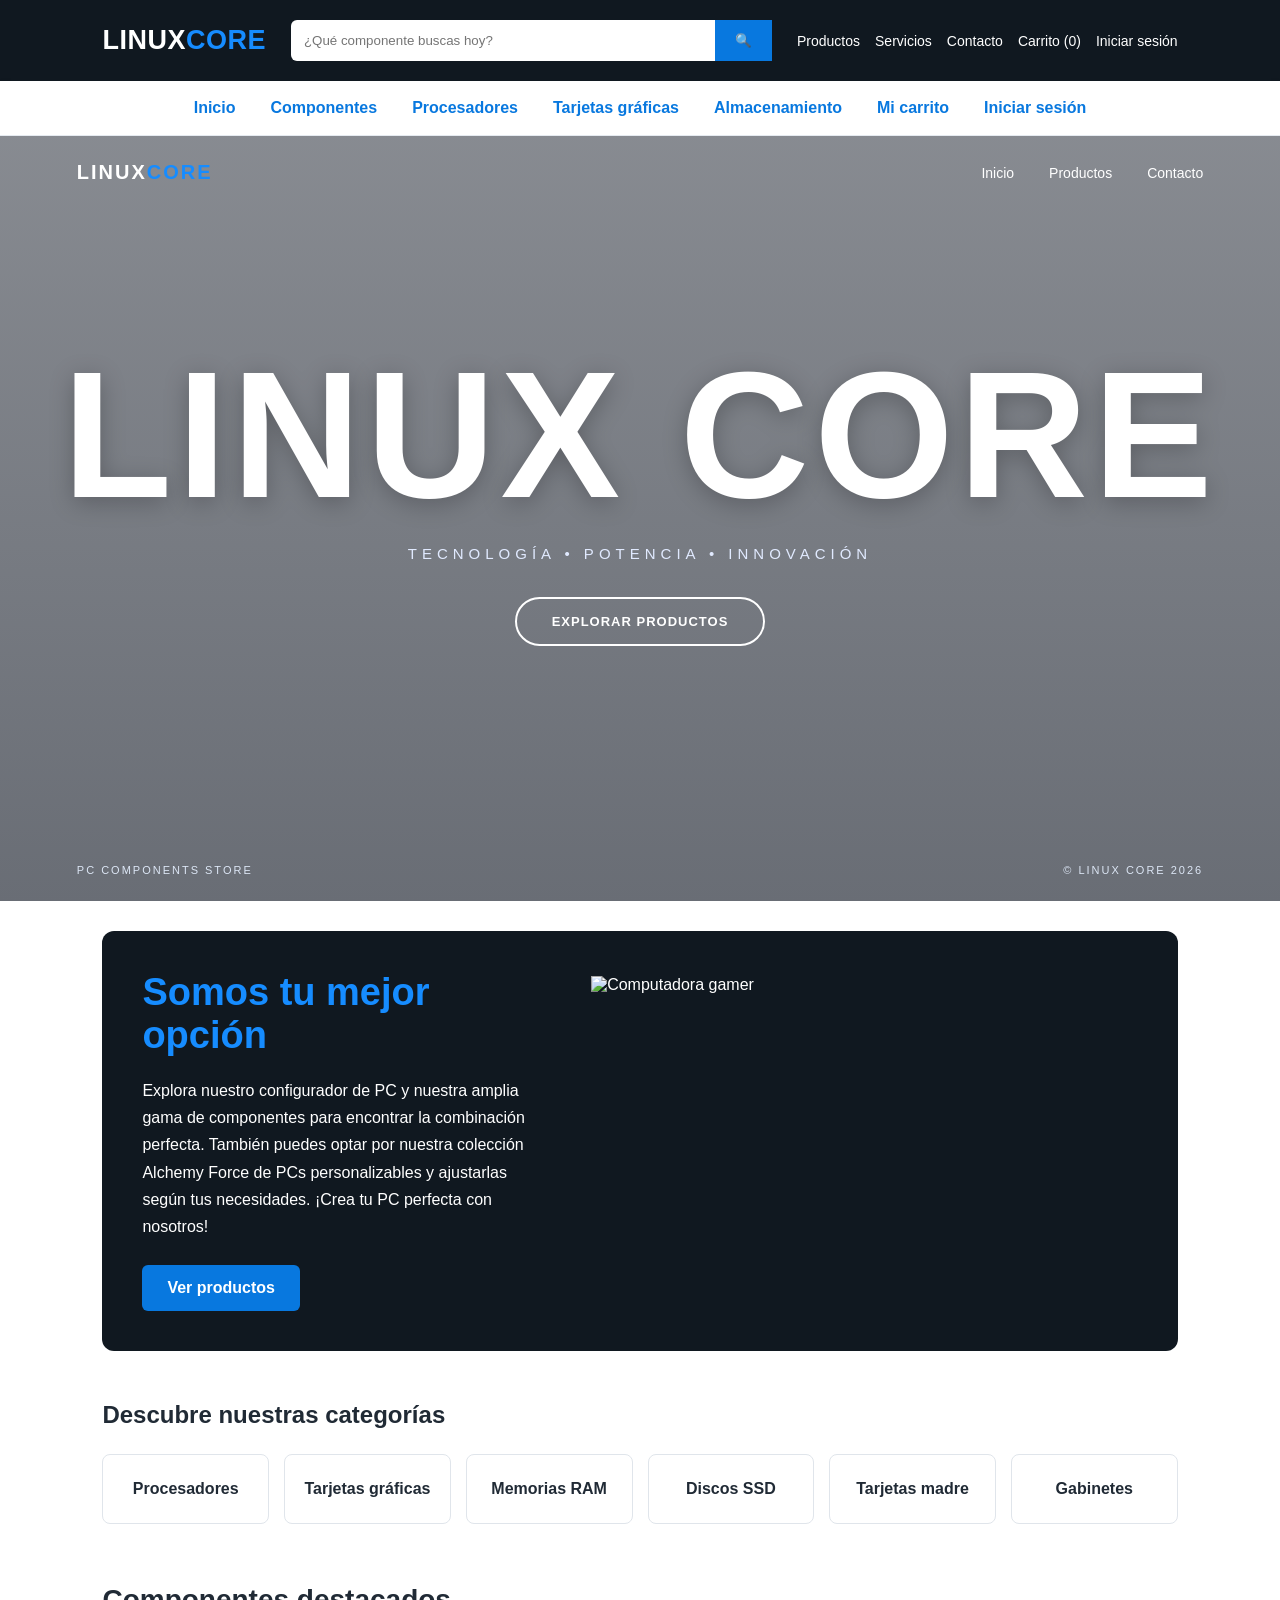
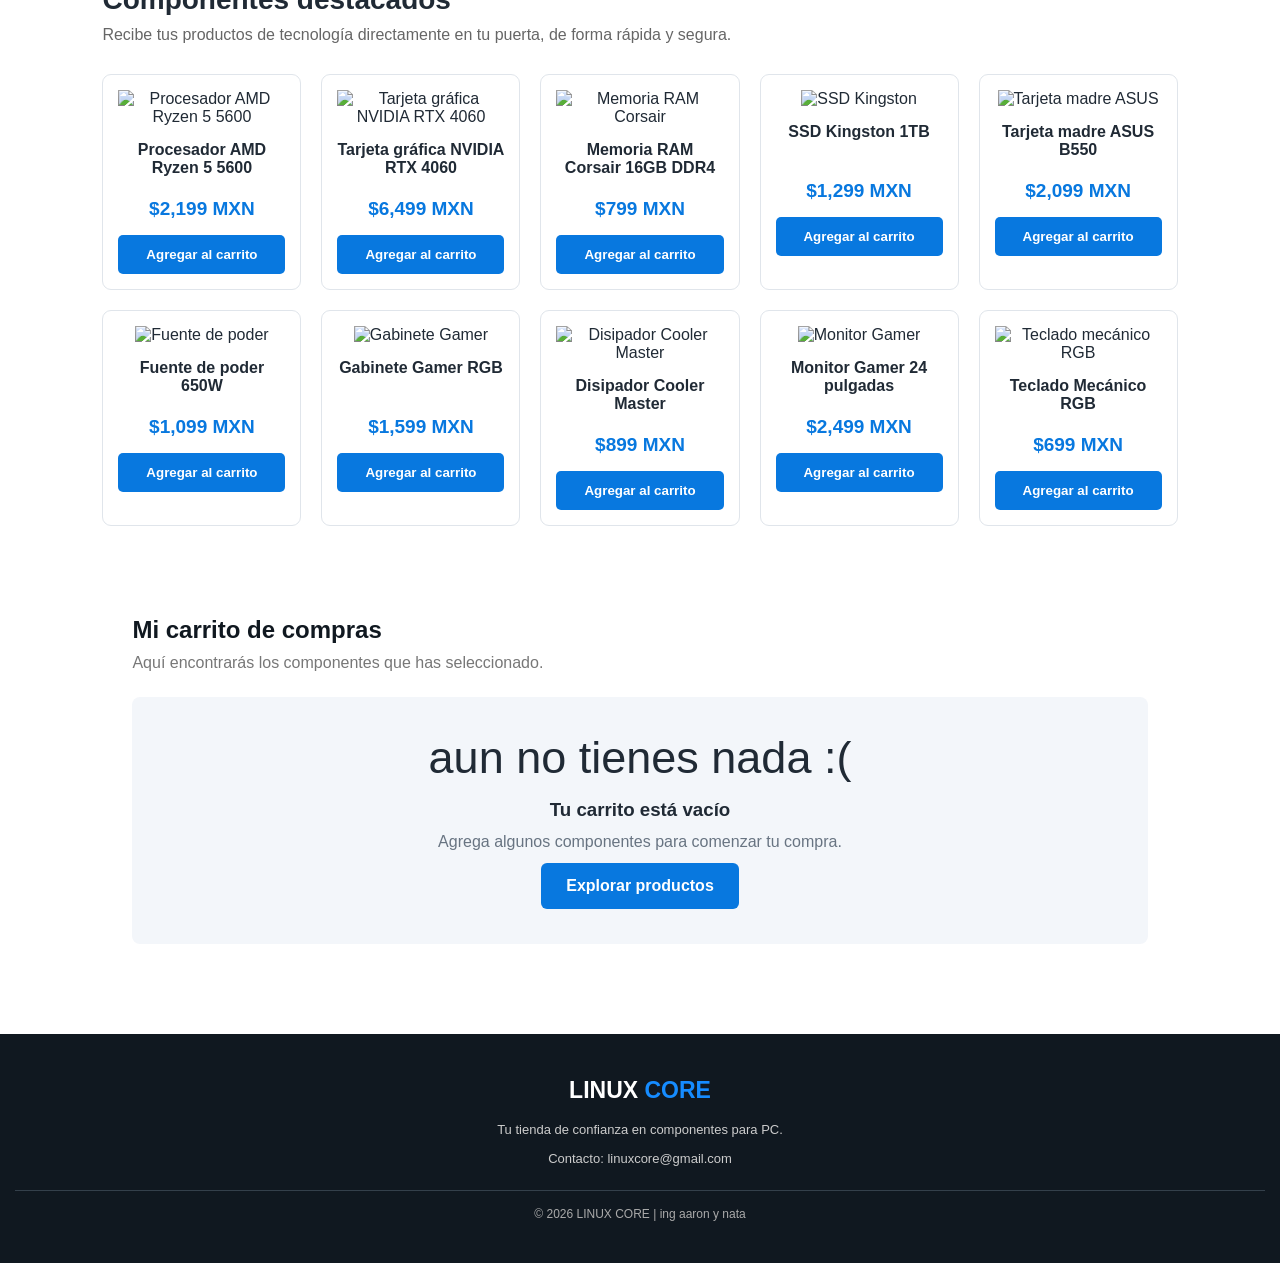
==== LINUX_CORE/index.html @ 0128769d "Primera subida LINUX_CORE" ====
<!DOCTYPE html>
<html lang="es">
<head>
    <meta charset="UTF-8">
    <meta name="viewport" content="width=device-width, initial-scale=1.0">
    <title>LINUX CORE | Tienda de Componentes PC</title>
    <link rel="stylesheet" href="styles.css">
</head>
<body>

    <!-- ENCABEZADO: marca, buscador y enlaces principales del sitio. -->
    <header class="encabezado">
        <a href="#" class="logo">LINUX<span>CORE</span></a>

        <button class="menu-hamburguesa" id="btnMenu" type="button"
                aria-label="Abrir menú de navegación" aria-expanded="false"
                aria-controls="menuNavegacion">
            <span></span><span></span><span></span>
        </button>

        <form class="buscador" id="searchForm">
            <input type="search" id="searchInput" placeholder="¿Qué componente buscas hoy?">
            <button type="submit" aria-label="Buscar">🔍</button>
        </form>

        <section class="acciones" id="menuNavegacion">
            <a href="productos.html">Productos</a>
            <a href="servicios.html">Servicios</a>
            <a href="contacto.html">Contacto</a>
            <a href="#carrito">Carrito (<span id="cartCount">0</span>)</a>
            <a href="login.html">Iniciar sesión</a>
        </section>
    </header>

    <!-- NAVEGACIÓN: enlaces a las secciones y páginas del catálogo. -->
    <nav class="menu">
        <a href="#">Inicio</a>
        <a href="productos.html">Componentes</a>
        <a href="productos.html">Procesadores</a>
        <a href="productos.html">Tarjetas gráficas</a>
        <a href="productos.html">Almacenamiento</a>
        <a href="#carrito">Mi carrito</a>
        <a href="login.html" class="menu-login">Iniciar sesión</a>
    </nav>

    <main>

        <!-- =================================
             NUEVA PORTADA PRINCIPAL
        ================================== -->

        <!-- LANDING PAGE / PORTADA: presentación principal y acceso al catálogo. -->
        <section class="portada-principal">

            <section class="portada-superior">
                <span class="portada-logo">
                    LINUX<span>CORE</span>
                </span>

                <nav class="portada-menu">
                    <a href="#">Inicio</a>
                    <a href="#productos">Productos</a>
                    <a href="#contacto">Contacto</a>
                </nav>
            </section>

            <section class="portada-contenido">
                <h1>LINUX CORE</h1>

                <p>TECNOLOGÍA • POTENCIA • INNOVACIÓN</p>

                <a href="#productos" class="portada-boton">
                    EXPLORAR PRODUCTOS
                </a>
            </section>

            <section class="portada-redes">
                <span>PC COMPONENTS STORE</span>
                <span>© LINUX CORE 2026</span>
            </section>

        </section>

        <!-- =================================
             BANNER ORIGINAL
        ================================== -->

        <!-- BANNER: combina texto promocional e imagen destacada. -->
        <section class="banner">
            <section class="banner-texto">
                <h1>Somos tu mejor opción</h1>

                <p>
                    Explora nuestro configurador de PC y nuestra amplia gama
                    de componentes para encontrar la combinación perfecta.
                    También puedes optar por nuestra colección Alchemy Force
                    de PCs personalizables y ajustarlas según tus necesidades.
                    ¡Crea tu PC perfecta con nosotros!
                </p>

                <a href="#productos" class="boton">Ver productos</a>
            </section>

            <section class="banner-imagen">
                <img src="https://images.unsplash.com/photo-1587202372775-e229f172b9d7?auto=format&fit=crop&w=1200&q=85"
                     alt="Computadora gamer">
            </section>
        </section>

        <!-- CATEGORÍAS -->

        <section class="categorias">
            <h2>Descubre nuestras categorías</h2>

            <section class="categorias-grid">
                <a href="#productos">Procesadores</a>
                <a href="#productos">Tarjetas gráficas</a>
                <a href="#productos">Memorias RAM</a>
                <a href="#productos">Discos SSD</a>
                <a href="#productos">Tarjetas madre</a>
                <a href="#productos">Gabinetes</a>
            </section>
        </section>

        <!-- PRODUCTOS -->

        <section class="productos" id="productos">

            <section class="titulo-productos">
                <h2>Componentes destacados</h2>

                <p>
                    Recibe tus productos de tecnología directamente
                    en tu puerta, de forma rápida y segura.
                </p>
            </section>

            <!-- CATÁLOGO: cada producto se agrupa en un article independiente. -->
            <section class="productos-grid">

                <article class="producto" data-id="0">
                    <img src="https://images.unsplash.com/photo-1555617981-dac3880eac6e?auto=format&fit=crop&w=500&q=80"
                         alt="Procesador AMD Ryzen 5 5600">
                    <h3>Procesador AMD Ryzen 5 5600</h3>
                    <p class="precio">$2,199 MXN</p>
                    <button class="comprar" type="button">Agregar al carrito</button>
                </article>

                <article class="producto" data-id="1">
                    <img src="https://images.unsplash.com/photo-1591488320449-011701bb6704?auto=format&fit=crop&w=500&q=80"
                         alt="Tarjeta gráfica NVIDIA RTX 4060">
                    <h3>Tarjeta gráfica NVIDIA RTX 4060</h3>
                    <p class="precio">$6,499 MXN</p>
                    <button class="comprar" type="button">Agregar al carrito</button>
                </article>

                <article class="producto" data-id="2">
                    <img src="https://images.unsplash.com/photo-1562976540-1502c2145186?auto=format&fit=crop&w=500&q=80"
                         alt="Memoria RAM Corsair">
                    <h3>Memoria RAM Corsair 16GB DDR4</h3>
                    <p class="precio">$799 MXN</p>
                    <button class="comprar" type="button">Agregar al carrito</button>
                </article>

                <article class="producto" data-id="3">
                    <img src="https://images.unsplash.com/photo-1597872200969-2b65d56bd16b?auto=format&fit=crop&w=500&q=80"
                         alt="SSD Kingston">
                    <h3>SSD Kingston 1TB</h3>
                    <p class="precio">$1,299 MXN</p>
                    <button class="comprar" type="button">Agregar al carrito</button>
                </article>

                <article class="producto" data-id="4">
                    <img src="https://images.unsplash.com/photo-1518770660439-4636190af475?auto=format&fit=crop&w=500&q=80"
                         alt="Tarjeta madre ASUS">
                    <h3>Tarjeta madre ASUS B550</h3>
                    <p class="precio">$2,099 MXN</p>
                    <button class="comprar" type="button">Agregar al carrito</button>
                </article>

                <article class="producto" data-id="5">
                    <img src="https://images.unsplash.com/photo-1587202372634-32705e3bf49c?auto=format&fit=crop&w=500&q=80"
                         alt="Fuente de poder">
                    <h3>Fuente de poder 650W</h3>
                    <p class="precio">$1,099 MXN</p>
                    <button class="comprar" type="button">Agregar al carrito</button>
                </article>

                <article class="producto" data-id="6">
                    <img src="https://images.unsplash.com/photo-1587202372616-b43abea06c2a?auto=format&fit=crop&w=500&q=80"
                         alt="Gabinete Gamer">
                    <h3>Gabinete Gamer RGB</h3>
                    <p class="precio">$1,599 MXN</p>
                    <button class="comprar" type="button">Agregar al carrito</button>
                </article>

                <article class="producto" data-id="7">
                    <img src="https://images.unsplash.com/photo-1587202372775-e229f172b9d7?auto=format&fit=crop&w=500&q=80"
                         alt="Disipador Cooler Master">
                    <h3>Disipador Cooler Master</h3>
                    <p class="precio">$899 MXN</p>
                    <button class="comprar" type="button">Agregar al carrito</button>
                </article>

                <article class="producto" data-id="8">
                    <img src="https://images.unsplash.com/photo-1527443224154-c4a3942d3acf?auto=format&fit=crop&w=500&q=80"
                         alt="Monitor Gamer">
                    <h3>Monitor Gamer 24 pulgadas</h3>
                    <p class="precio">$2,499 MXN</p>
                    <button class="comprar" type="button">Agregar al carrito</button>
                </article>

                <article class="producto" data-id="9">
                    <img src="https://images.unsplash.com/photo-1587829741301-dc798b83add3?auto=format&fit=crop&w=500&q=80"
                         alt="Teclado mecánico RGB">
                    <h3>Teclado Mecánico RGB</h3>
                    <p class="precio">$699 MXN</p>
                    <button class="comprar" type="button">Agregar al carrito</button>
                </article>

            </section>

            <p id="sinResultados" class="sin-resultados" hidden>
                No se encontraron productos.
            </p>

        </section>

        <!-- CARRITO -->

        <section class="carrito-seccion" id="carrito">

            <h2>Mi carrito de compras</h2>

            <p class="subtitulo-carrito">
                Aquí encontrarás los componentes que has seleccionado.
            </p>

            <section id="carritoVacio" class="carrito-vacio">

                <section class="icono-carrito">
                    aun no tienes nada :(
                </section>

                <h3>Tu carrito está vacío</h3>

                <p>Agrega algunos componentes para comenzar tu compra.</p>

                <a href="#productos" class="boton">Explorar productos</a>

            </section>

            <section id="carritoContenido" hidden>

                <section id="listaCarrito" class="lista-carrito"></section>

                <section class="total-carrito">

                    <section>
                        <p>Total de compra:</p>
                        <h3 id="totalPrecio">$0 MXN</h3>
                    </section>

                    <section class="botones-compra">

                        <button id="comprarCarrito"
                                class="comprar-carrito"
                                type="button">
                            COMPRAR
                        </button>

                        <button id="vaciarCarrito"
                                class="vaciar-btn"
                                type="button">
                            Vaciar carrito
                        </button>

                    </section>

                </section>

            </section>

        </section>

    </main>

    <!-- NOTIFICACIÓN -->

    <section id="notificacion"
         class="notificacion"
         role="status"
         aria-live="polite">
    </section>

    <!-- MODAL DE PRODUCTO -->

    <section id="modalProducto"
         class="modal-producto"
         role="dialog"
         aria-modal="true"
         aria-labelledby="modalNombre">

        <section class="modal-contenido">

            <button id="cerrarModal"
                    class="cerrar-modal"
                    type="button"
                    aria-label="Cerrar ventana">
                &times;
            </button>

            <img id="modalImagen" src="" alt="">

            <section class="modal-info">

                <h2 id="modalNombre"></h2>

                <p id="modalDescripcion"></p>

                <section class="especificaciones">

                    <h3>Características del producto</h3>

                    <ul id="modalCaracteristicas"></ul>

                </section>

                <h3 id="modalPrecio"></h3>

                <section class="botones-modal">

                    <button id="modalAgregar"
                            class="comprar"
                            type="button">
                        Agregar al carrito
                    </button>

                    <button id="modalComprar"
                            class="comprar-ahora"
                            type="button">
                        COMPRAR AHORA
                    </button>

                </section>

            </section>

        </section>

    </section>

    <!-- FOOTER -->

    <!-- PIE DE PÁGINA: información de la tienda y contacto. -->
    <footer id="contacto">

        <section class="footer-contenido">

            <h2>LINUX <span>CORE</span></h2>

            <p>Tu tienda de confianza en componentes para PC.</p>

            <p>Contacto: linuxcore@gmail.com</p>

        </section>

        <section class="footer-final">
            © 2026 LINUX CORE | ing aaron y nata
        </section>

    </footer>

    <script src="https://cdn.jsdelivr.net/npm/@supabase/supabase-js@2"></script>
    <script src="supabase.js"></script>
    <script src="main.js"></script>

</body>
</html>
---- LINUX_CORE/styles.css ----
/* ==================================
   LINUX CORE - ESTILOS CENTRALES
   Variables de diseño y estilos compartidos
================================== */
/* VARIABLES CSS: colores y medidas reutilizables para mantener consistencia visual. */
:root {
    --color-principal: #101820;
    --color-acento: #168cff;
    --color-acento-oscuro: #0878df;
    --color-fondo: #f5f6f8;
    --color-texto: #222222;
    --color-blanco: #ffffff;
    --espaciado-base: 16px;
    --radio-base: 8px;
    --sombra-suave: 0 2px 6px #00000015;
}



html {
    scroll-behavior: smooth;
}

body {
    font-family: Arial, sans-serif;
    background: #f5f6f8;
    color: #222;
}

button {
    font-family: inherit;
}

/* ==================================
   ENCABEZADO
================================== */

/* FLEXBOX: distribuye logo, buscador y acciones; flex-wrap permite que bajen de línea. */
.encabezado {
    background: #101820;
    color: white;
    padding: 20px 8%;
    display: flex;
    align-items: center;
    justify-content: space-between;
    gap: 25px;
    flex-wrap: wrap;
}

.logo {
    font-size: 30px;
    font-weight: bold;
    color: white;
    text-decoration: none;
}

.logo span,
.footer-contenido h2 span {
    color: #168cff;
}

.buscador {
    display: flex;
    flex: 1;
    max-width: 550px;
}

.buscador input {
    width: 100%;
    padding: 13px;
    border: none;
    border-radius: 6px 0 0 6px;
    outline: none;
}

.buscador button {
    padding: 12px 20px;
    border: none;
    background: #0878df;
    color: white;
    cursor: pointer;
}

/* FLEXBOX: organiza los enlaces del encabezado y permite envolverlos en pantallas estrechas. */
.acciones {
    display: flex;
    gap: 15px;
    flex-wrap: wrap;
}

.acciones a {
    color: white;
    text-decoration: none;
    font-size: 14px;
}

.acciones a:hover {
    color: #168cff;
}

/* ==================================
   MENÚ ORIGINAL
================================== */

/* FLEXBOX: alinea horizontalmente los enlaces del menú y permite salto de línea. */
.menu {
    background: white;
    padding: 18px 8%;
    display: flex;
    justify-content: center;
    gap: 35px;
    flex-wrap: wrap;
    box-shadow: 0 2px 6px #00000015;
}

.menu a {
    color: #0878df;
    text-decoration: none;
    font-weight: bold;
}

.menu a:hover {
    color: #101820;
}

/* ==================================
   NUEVA PORTADA PRINCIPAL
================================== */

.portada-principal {
    position: relative;
    width: 100%;
    min-height: 650px;
    height: 85vh;
    max-height: 850px;

    background:
        linear-gradient(
            rgba(5, 12, 25, 0.48),
            rgba(5, 12, 25, 0.60)
        ),
        url("https://images.unsplash.com/photo-1593640408182-31c70c8268f5?auto=format&fit=crop&w=2000&q=90");

    background-size: cover;
    background-position: center;
    background-repeat: no-repeat;

    color: white;

    display: flex;
    flex-direction: column;
    justify-content: space-between;

    padding: 25px 6%;
    overflow: hidden;
}

/* MENÚ SUPERIOR DE PORTADA */

.portada-superior {
    display: flex;
    justify-content: space-between;
    align-items: center;
    position: relative;
    z-index: 2;
}

.portada-logo {
    font-size: 20px;
    font-weight: bold;
    letter-spacing: 2px;
}

.portada-logo span {
    color: #168cff;
}

.portada-menu {
    display: flex;
    gap: 35px;
}

.portada-menu a {
    color: white;
    text-decoration: none;
    font-size: 14px;
    transition: 0.3s;
}

.portada-menu a:hover {
    color: #168cff;
}

/* TEXTO CENTRAL */

.portada-contenido {
    position: absolute;
    top: 47%;
    left: 50%;
    transform: translate(-50%, -50%);
    width: 100%;
    text-align: center;
    z-index: 2;
}

.portada-contenido h1 {
    font-size: clamp(65px, 14vw, 190px);
    font-weight: 900;
    letter-spacing: 5px;
    line-height: 1;
    color: white;
    white-space: nowrap;
    text-shadow: 0 5px 25px #00000040;
}

.portada-contenido p {
    font-size: 15px;
    letter-spacing: 5px;
    margin-top: 20px;
    margin-bottom: 35px;
    color: #e1eaff;
}

/* BOTÓN DE PORTADA */

.portada-boton {
    display: inline-block;
    padding: 15px 35px;
    border: 2px solid white;
    border-radius: 35px;
    color: white;
    text-decoration: none;
    font-size: 13px;
    font-weight: bold;
    letter-spacing: 1px;
    transition: 0.3s;
}

.portada-boton:hover {
    background: #0878df;
    border-color: #0878df;
    transform: translateY(-3px);
}

/* INFORMACIÓN INFERIOR */

.portada-redes {
    display: flex;
    justify-content: space-between;
    align-items: center;
    font-size: 11px;
    letter-spacing: 2px;
    color: #dce6f5;
    position: relative;
    z-index: 2;
}

/* ==================================
   BANNER ORIGINAL
================================== */

.banner {
    margin: 30px auto;
    width: 84%;
    min-height: 330px;
    background: #101820;
    display: grid;
    grid-template-columns: 1fr 1.2fr;
    align-items: center;
    border-radius: 12px;
    overflow: hidden;
}

.banner-texto {
    padding: 40px;
    color: white;
}

.banner-texto h1 {
    font-size: 38px;
    margin-bottom: 20px;
    color: #168cff;
}

.banner-texto p {
    line-height: 1.7;
    margin-bottom: 25px;
}

.boton {
    display: inline-block;
    background: #0878df;
    color: white;
    padding: 14px 25px;
    border-radius: 6px;
    text-decoration: none;
    font-weight: bold;
}

.boton:hover {
    background: #005bb5;
}

.banner-imagen {
    height: 330px;
}

.banner-imagen img {
    width: 100%;
    height: 100%;
    object-fit: cover;
}

/* ==================================
   CATEGORÍAS
================================== */

.categorias {
    width: 84%;
    margin: 50px auto;
}

.categorias h2 {
    margin-bottom: 25px;
}

.categorias-grid {
    display: grid;
    grid-template-columns: repeat(6, 1fr);
    gap: 15px;
}

.categorias-grid a {
    background: white;
    padding: 25px 10px;
    text-align: center;
    border: 1px solid #ddd;
    border-radius: 8px;
    text-decoration: none;
    color: #0878df;
    font-weight: bold;
    transition: 0.3s;
}

.categorias-grid a:hover {
    background: #0878df;
    color: white;
    transform: translateY(-4px);
}

/* ==================================
   PRODUCTOS
================================== */

.productos {
    width: 84%;
    margin: 60px auto;
}

.titulo-productos {
    margin-bottom: 30px;
}

.titulo-productos h2 {
    font-size: 28px;
    margin-bottom: 10px;
}

.titulo-productos p {
    color: #666;
}

/* GRID: distribuye las tarjetas del catálogo en columnas adaptables. */
.productos-grid {
    display: grid;
    grid-template-columns: repeat(5, 1fr);
    gap: 20px;
}

.producto {
    background: white;
    border: 1px solid #ddd;
    border-radius: 9px;
    padding: 15px;
    text-align: center;
    transition: 0.3s;
    cursor: pointer;
}

.producto:hover {
    transform: translateY(-5px);
    box-shadow: 0 5px 15px #00000020;
}

.producto img {
    width: 100%;
    height: 150px;
    object-fit: contain;
    margin-bottom: 15px;
}

.producto h3 {
    font-size: 16px;
    min-height: 45px;
    margin-bottom: 12px;
}

.precio {
    font-size: 19px;
    color: #0878df;
    font-weight: bold;
    margin-bottom: 15px;
}

.comprar {
    background: #0878df;
    color: white;
    border: none;
    padding: 12px;
    width: 100%;
    border-radius: 5px;
    cursor: pointer;
    font-weight: bold;
    transition: 0.3s;
}

.comprar:hover {
    background: #005bb5;
}

.sin-resultados {
    margin-top: 20px;
    color: #b42318;
}

/* ==================================
   CARRITO
================================== */

.carrito-seccion {
    width: 84%;
    margin: 60px auto;
    padding: 30px;
    background: white;
    border-radius: 10px;
    scroll-margin-top: 20px;
}

.carrito-seccion h2 {
    margin-bottom: 10px;
    color: #101820;
}

.subtitulo-carrito {
    color: #777;
    margin-bottom: 25px;
}

.carrito-vacio {
    text-align: center;
    padding: 40px 15px;
    background: #f5f6f8;
    border-radius: 8px;
}

.icono-carrito {
    font-size: 45px;
    margin-bottom: 15px;
}

.carrito-vacio h3 {
    margin-bottom: 10px;
}

.carrito-vacio p {
    margin-bottom: 20px;
    color: #666;
}

.lista-carrito {
    display: flex;
    flex-direction: column;
    gap: 15px;
}

.item-carrito {
    display: flex;
    align-items: center;
    gap: 20px;
    padding: 15px;
    border: 1px solid #ddd;
    border-radius: 8px;
    cursor: pointer;
    transition: 0.2s;
}

.item-carrito:hover {
    background: #f8faff;
}

.item-carrito img {
    width: 100px;
    height: 90px;
    object-fit: contain;
}

.info-carrito {
    flex: 1;
}

.info-carrito h3 {
    margin-bottom: 8px;
    color: #222;
}

.info-carrito p {
    color: #0878df;
    font-weight: bold;
    margin: 4px 0;
}

.controles-carrito {
    display: flex;
    align-items: center;
    gap: 10px;
}

.controles-carrito button {
    border: none;
    padding: 8px 12px;
    cursor: pointer;
    border-radius: 5px;
    background: #e8edf3;
}

.controles-carrito button:hover {
    background: #d3e5fa;
}

.controles-carrito .eliminar {
    background: #ffe4e4;
    color: #d00000;
}

.controles-carrito .eliminar:hover {
    background: #ffcaca;
}

.total-carrito {
    margin-top: 25px;
    padding-top: 20px;
    border-top: 1px solid #ddd;
    display: flex;
    justify-content: space-between;
    align-items: center;
    flex-wrap: wrap;
    gap: 15px;
}

.total-carrito h3 {
    font-size: 23px;
    color: #0878df;
}

.botones-compra {
    display: flex;
    align-items: center;
    gap: 12px;
}

.comprar-carrito {
    background: #0878df;
    color: white;
    padding: 13px 25px;
    border: none;
    border-radius: 6px;
    font-weight: bold;
    cursor: pointer;
    transition: 0.3s;
}

.comprar-carrito:hover {
    background: #005bb5;
    transform: translateY(-2px);
}

.vaciar-btn {
    padding: 12px 20px;
    background: #d93030;
    color: white;
    border: none;
    border-radius: 5px;
    cursor: pointer;
}

.vaciar-btn:hover {
    background: #ad1717;
}

/* ==================================
   NOTIFICACIONES
================================== */

.notificacion {
    position: fixed;
    top: 25px;
    right: 25px;
    background: #101820;
    color: white;
    padding: 16px 25px;
    border-radius: 8px;
    border-left: 5px solid #168cff;
    box-shadow: 0 5px 20px #00000030;
    opacity: 0;
    transform: translateX(120%);
    transition: 0.4s;
    z-index: 2000;
    pointer-events: none;
}

.notificacion.mostrar {
    opacity: 1;
    transform: translateX(0);
}

/* ==================================
   MODAL DE ESPECIFICACIONES
================================== */

.modal-producto {
    display: none;
    position: fixed;
    inset: 0;
    background: #000000b8;
    z-index: 1500;
    justify-content: center;
    align-items: center;
    padding: 20px;
}

.modal-producto.activo {
    display: flex;
}

.modal-contenido {
    position: relative;
    background: white;
    width: 100%;
    max-width: 750px;
    max-height: 90vh;
    overflow-y: auto;
    padding: 30px;
    border-radius: 12px;
    display: grid;
    grid-template-columns: 1fr 1fr;
    gap: 25px;
    align-items: center;
}

.modal-contenido > img {
    width: 100%;
    height: 280px;
    object-fit: contain;
}

.modal-info h2 {
    margin-bottom: 15px;
}

.modal-info p {
    color: #666;
    line-height: 1.7;
    margin-bottom: 20px;
}

.modal-info h3 {
    color: #0878df;
    margin-bottom: 15px;
}

.especificaciones {
    margin-bottom: 20px;
}

.especificaciones h3 {
    color: #101820;
    font-size: 16px;
}

.especificaciones ul {
    padding-left: 20px;
    color: #555;
    line-height: 1.8;
    font-size: 14px;
}

.botones-modal {
    display: flex;
    flex-direction: column;
    gap: 12px;
    width: 100%;
    margin-top: 15px;
}

.botones-modal .comprar {
    width: 100%;
}

.comprar-ahora {
    background: #101820;
    color: white;
    padding: 13px;
    width: 100%;
    border: none;
    border-radius: 5px;
    font-weight: bold;
    cursor: pointer;
    transition: 0.3s;
}

.comprar-ahora:hover {
    background: #0878df;
}

.cerrar-modal {
    position: absolute;
    top: 10px;
    right: 15px;
    background: none;
    border: none;
    font-size: 30px;
    cursor: pointer;
    color: #333;
}

.cerrar-modal:hover {
    color: #0878df;
}

/* ==================================
   FOOTER
================================== */

footer {
    background: #101820;
    color: white;
    padding: 18px 8% 0;
    text-align: center;
}

.footer-contenido {
    padding: 10px 0 15px;
}

.footer-contenido h2 {
    font-size: 23px;
    margin-bottom: 5px;
    color: white;
}

.footer-contenido p {
    font-size: 13px;
    margin: 4px 0;
    color: #ccc;
}

.footer-final {
    border-top: 1px solid #34404b;
    padding: 12px 0;
    font-size: 12px;
    color: #aaa;
}

/* ==================================
   BOTÓN DESHACER
================================== */

.notificacion button {
    margin-left: 14px;
    padding: 6px 10px;
    border: 1px solid #168cff;
    border-radius: 5px;
    background: transparent;
    color: #ffffff;
    font-weight: bold;
    cursor: pointer;
}

.notificacion button:hover {
    background: #0878df;
}

.btn-deshacer {
    background: transparent;
    border: none;
    color: #00aaff;
    font-weight: bold;
    cursor: pointer;
    margin-left: 10px;
    text-decoration: underline;
    font-size: 14px;
}

.btn-deshacer:hover {
    color: #ffffff;
}

.notificacion {
    display: flex;
    align-items: center;
    gap: 5px;
}

/* ==================================
   RESPONSIVE - TABLETS
================================== */

/* TABLET/LAPTOP: adapta columnas y espacios para anchos de hasta 1000px. */
@media (max-width: 1000px) {

    .productos-grid {
        grid-template-columns: repeat(3, 1fr);
    }

    .categorias-grid {
        grid-template-columns: repeat(3, 1fr);
    }

    .menu {
        gap: 20px;
    }
}

/* ==================================
   RESPONSIVE - CELULARES Y TABLETS
================================== */

/* MÓVIL/TABLET: reorganiza encabezado, banner y catálogo hasta 768px. */
@media (max-width: 768px) {

    .encabezado {
        flex-direction: column;
    }

    .buscador {
        width: 100%;
    }

    /* PORTADA */

    .portada-principal {
        min-height: 550px;
        height: 75vh;
        padding: 20px 5%;
    }

    .portada-superior {
        flex-direction: column;
        gap: 25px;
    }

    .portada-menu {
        gap: 20px;
        flex-wrap: wrap;
        justify-content: center;
    }

    .portada-contenido h1 {
        font-size: 12vw;
        letter-spacing: 1px;
    }

    .portada-contenido p {
        font-size: 11px;
        letter-spacing: 2px;
    }

    .portada-boton {
        padding: 13px 22px;
        font-size: 11px;
    }

    .portada-redes {
        font-size: 9px;
        letter-spacing: 1px;
    }

    /* BANNER */

    .banner {
        grid-template-columns: 1fr;
    }

    .banner-texto {
        padding: 30px;
    }

    .banner-imagen {
        height: 230px;
    }

    /* PRODUCTOS */

    .productos-grid {
        grid-template-columns: repeat(2, 1fr);
    }

    .categorias-grid {
        grid-template-columns: repeat(2, 1fr);
    }

    .menu {
        gap: 15px;
    }

    /* CARRITO */

    .carrito-seccion {
        width: 92%;
        padding: 20px;
    }

    .item-carrito {
        flex-wrap: wrap;
    }

    /* MODAL */

    .modal-contenido {
        grid-template-columns: 1fr;
    }

    .modal-contenido > img {
        height: 180px;
    }

    .total-carrito {
        align-items: flex-start;
        flex-direction: column;
    }
}

/* ==================================
   RESPONSIVE - CELULARES PEQUEÑOS
================================== */

/* MÓVIL PEQUEÑO: una columna en productos y ajustes para pantallas de hasta 480px. */
@media (max-width: 480px) {

    .portada-principal {
        min-height: 500px;
    }

    .portada-menu {
        gap: 13px;
    }

    .portada-menu a {
        font-size: 12px;
    }

    .portada-contenido h1 {
        font-size: 11vw;
    }

    .portada-redes {
        font-size: 8px;
    }

    .productos-grid {
        grid-template-columns: 1fr;
    }

    .banner-texto h1 {
        font-size: 28px;
    }

    .productos,
    .categorias,
    .banner {
        width: 92%;
    }

    .acciones {
        justify-content: center;
    }

    .item-carrito img {
        width: 75px;
        height: 75px;
    }

    .info-carrito h3 {
        font-size: 14px;
    }

    .controles-carrito {
        flex-wrap: wrap;
    }

    .notificacion {
        left: 15px;
        right: 15px;
        text-align: center;
    }

    .botones-compra {
        width: 100%;
        flex-direction: column;
    }

    .botones-compra button {
        width: 100%;
    }
}



/* Permite hacer clic en el botón Deshacer de la notificación */
.notificacion.mostrar {
    pointer-events: auto;
}


/* ===== ESTILOS INTEGRADOS DE COMPRA ===== */
* {
    margin: 0;
    padding: 0;
    box-sizing: border-box;
}

body {
    font-family: Arial, Helvetica, sans-serif;
    background: #f3f5f8;
    color: #202a35;
}

:root {
    --azul: #0878df;
    --azul-oscuro: #101820;
    --gris: #687482;
    --borde: #e0e5eb;
}

/* ENCABEZADO */

.header {
    background: var(--azul-oscuro);
    padding: 20px 8%;
    display: flex;
    justify-content: space-between;
    align-items: center;
}

.logo {
    font-size: 28px;
    font-weight: bold;
    text-decoration: none;
    color: white;
}

.logo span {
    color: #168cff;
}

.volver {
    color: white;
    text-decoration: none;
    font-size: 14px;
}

/* CONTENEDOR */

.contenedor {
    width: 85%;
    max-width: 1250px;
    margin: 40px auto;
}

.introduccion {
    margin-bottom: 30px;
}

.introduccion h1 {
    font-size: 32px;
    margin-bottom: 10px;
}

.introduccion p,
.subtitulo {
    color: var(--gris);
}

/* DISTRIBUCIÓN */

.contenido-compra {
    display: grid;
    grid-template-columns: 1fr 1fr;
    gap: 25px;
    align-items: start;
}

/* PANELES */

.panel {
    background: white;
    border: 1px solid var(--borde);
    border-radius: 12px;
    padding: 28px;
    box-shadow: 0 3px 12px #00000008;
}

.panel h2 {
    font-size: 22px;
    margin-bottom: 10px;
}

.subtitulo {
    font-size: 14px;
    margin-bottom: 25px;
}

/* PRODUCTOS */

.producto-carrito {
    display: flex;
    align-items: center;
    gap: 15px;
    padding: 18px 0;
    border-bottom: 1px solid var(--borde);
}

.producto-info {
    flex: 1;
    min-width: 0;
}

.producto-info h3 {
    font-size: 15px;
    margin-bottom: 7px;
}

.producto-info p {
    color: var(--gris);
    font-size: 13px;
}

.producto-precio {
    font-weight: bold;
    color: var(--azul);
    white-space: nowrap;
}

.cantidad-controles {
    display: flex;
    align-items: center;
    gap: 9px;
    margin-top: 10px;
}

.cantidad-controles button {
    border: 1px solid var(--borde);
    background: #f5f7fa;
    width: 27px;
    height: 27px;
    border-radius: 5px;
    cursor: pointer;
}

.eliminar {
    border: none;
    background: none;
    color: #d33b3b;
    cursor: pointer;
    font-size: 13px;
    margin-top: 8px;
}

.carrito-vacio {
    text-align: center;
    padding: 35px 10px;
}

.carrito-vacio p {
    color: var(--gris);
    margin: 12px 0;
}

.boton-volver {
    display: inline-block;
    background: var(--azul);
    color: white;
    text-decoration: none;
    padding: 12px 18px;
    border-radius: 6px;
}

/* TOTALES */

.totales {
    margin-top: 25px;
}

.fila-total {
    display: flex;
    justify-content: space-between;
    margin: 16px 0;
    font-size: 15px;
}

.gratis {
    color: #159447;
}

.total-final {
    border-top: 1px solid var(--borde);
    padding-top: 20px;
    font-size: 19px;
    font-weight: bold;
}

.total-final strong {
    color: var(--azul);
    font-size: 23px;
}

.aviso-envio {
    background: #eaf7ee;
    color: #198447;
    padding: 14px;
    text-align: center;
    border-radius: 7px;
    margin-top: 20px;
    font-size: 14px;
    font-weight: bold;
}

/* FORMULARIO */

.campo {
    margin-bottom: 22px;
}

.campo label {
    display: block;
    font-size: 14px;
    font-weight: bold;
    margin-bottom: 9px;
}

.campo input,
.campo select,
.campo textarea {
    width: 100%;
    padding: 13px;
    border: 1px solid #d5dce4;
    border-radius: 6px;
    font-family: inherit;
    font-size: 14px;
    outline: none;
    background: white;
    color: #202a35;
    transition: border-color 0.2s;
}

.campo input:focus,
.campo select:focus,
.campo textarea:focus {
    border-color: var(--azul);
}

.campo textarea {
    resize: vertical;
}

/* VALIDACIÓN VERDE */

.campo input.valido,
.campo select.valido,
.campo textarea.valido {
    border: 1.5px solid #42b883;
    box-shadow: 0 0 3px #42b88340;
    animation: brilloVerde 1.5s ease-out;
}

@keyframes brilloVerde {
    0% {
        box-shadow: 0 0 7px #42b88370;
    }

    100% {
        box-shadow: 0 0 2px #42b88320;
    }
}

/* VALIDACIÓN ROJA */

.campo input.invalido,
.campo select.invalido,
.campo textarea.invalido {
    border: 1.5px solid #e57373;
    box-shadow: 0 0 3px #e5737340;
}

/* MENSAJES */

.mensaje-validacion {
    display: block;
    font-size: 11px;
    margin-top: 7px;
    font-weight: normal;
    line-height: 1.4;
}

.error-campo {
    color: #d66b6b;
}

.correcto-campo {
    color: #369b70;
}

.mensaje-validacion:empty {
    display: none;
}

/* INFORMACIÓN DE ENVÍO */

.informacion-envio {
    display: flex;
    align-items: center;
    gap: 12px;
    padding: 15px;
    background: #f0f6ff;
    border-radius: 7px;
    margin: 25px 0;
}

.informacion-envio strong {
    font-size: 14px;
}

.informacion-envio p {
    color: var(--gris);
    font-size: 13px;
    margin-top: 5px;
}

/* BOTÓN */

.btn-compra {
    width: 100%;
    padding: 16px;
    border: none;
    background: var(--azul);
    color: white;
    border-radius: 7px;
    font-size: 15px;
    font-weight: bold;
    cursor: pointer;
    transition: 0.3s;
}

.btn-compra:hover:not(:disabled) {
    background: #005bb5;
    transform: translateY(-2px);
}

.btn-compra:disabled {
    opacity: 0.5;
    cursor: not-allowed;
}

/* MENSAJES GENERALES */

.mensaje {
    margin-top: 15px;
    text-align: center;
    font-size: 14px;
    line-height: 1.5;
}

.mensaje.error {
    color: #cf3434;
}

.mensaje.exito {
    color: #168447;
}

/* FOOTER */

footer {
    background: var(--azul-oscuro);
    color: white;
    text-align: center;
    padding: 25px 15px;
    line-height: 1.9;
}

footer strong {
    color: #168cff;
    font-size: 20px;
}

footer p {
    font-size: 13px;
}

footer small {
    color: #aeb8c2;
}

/* RESPONSIVE */

@media (max-width: 900px) {
    .contenido-compra {
        grid-template-columns: 1fr;
    }

    .contenedor {
        width: 92%;
    }
}

@media (max-width: 480px) {
    .header {
        padding: 18px 5%;
    }

    .logo {
        font-size: 23px;
    }

    .volver {
        font-size: 12px;
    }

    .contenedor {
        margin: 25px auto;
    }

    .introduccion h1 {
        font-size: 26px;
    }

    .panel {
        padding: 19px;
    }
}



/* ===== ESTILOS INTEGRADOS DE ACCESO ===== */
*{margin:0;padding:0;box-sizing:border-box}
:root{--azul:#168cff;--azul2:#0878df;--oscuro:#101820;--texto:#eef5fc;--muted:#9aa9b8}
body{font-family:Arial,Helvetica,sans-serif;min-height:100vh;background:#ffffff;color:var(#222222)}
.login-header{height:78px;padding:0 7%;display:flex;align-items:center;justify-content:space-between;background:#101820;border-bottom:1px solid #ffffff12}
.logo{font-size:27px;font-weight:800;color:#fff;text-decoration:none;letter-spacing:.5px}.logo span{color:var(--azul)}
.volver{color:#c2ceda;text-decoration:none;font-size:14px;transition:.2s}.volver:hover{color:var(--azul)}
.login-layout{min-height:calc(100vh - 78px);display:grid;grid-template-columns:1.05fr .95fr;max-width:1500px;margin:auto;padding:42px 7%;gap:5%;align-items:center}
.login-presentacion{position:relative;overflow:hidden;min-height:590px;border-radius:22px;padding:70px 8%;display:flex;align-items:center;background:radial-gradient(ellipse at 75% 25%,#1262a4aa,transparent 38%),linear-gradient(135deg,#172b3d 0%,#101820 58%,#07101a 100%);border:1px solid #ffffff18;box-shadow:0 25px 70px #0008}
.login-presentacion:before{content:"";position:absolute;width:430px;height:430px;border:1px solid #168cff55;border-radius:50%;right:-120px;top:55px;box-shadow:0 0 0 35px #168cff0c,0 0 0 75px #168cff0a,0 0 90px #168cff20}
.login-presentacion:after{content:"";position:absolute;width:260px;height:260px;border:1px solid #168cff44;transform:rotate(45deg);right:5%;bottom:-150px;background:linear-gradient(135deg,#168cff10,#ffffff03)}
.presentacion-contenido{position:relative;z-index:2;max-width:520px}.etiqueta{display:inline-block;color:#66b7ff;font-size:11px;font-weight:bold;letter-spacing:2.5px;margin-bottom:25px}
.presentacion-contenido h1{font-size:clamp(38px,4.2vw,62px);line-height:1.08;letter-spacing:-1.8px;margin-bottom:24px}
.presentacion-contenido p{max-width:440px;color:#bdcbd8;font-size:16px;line-height:1.7;margin-bottom:32px}
.presentacion-puntos{display:grid;gap:14px;color:#dce8f3;font-size:14px}.presentacion-puntos i{font-style:normal;color:#66b7ff;border:1px solid #168cff88;border-radius:50%;width:21px;height:21px;display:inline-grid;place-items:center;margin-right:9px}
.circuito{position:absolute;z-index:1;border:1px solid #168cff36;transform:rotate(-32deg);pointer-events:none}.circuito-uno{width:300px;height:90px;right:-55px;top:160px}.circuito-dos{width:360px;height:110px;right:-110px;top:275px}.brillo{position:absolute;width:9px;height:9px;border-radius:50%;background:#76c3ff;right:20%;top:30%;box-shadow:0 0 18px 7px #168cff88}
.login-panel{width:100%;max-width:480px;justify-self:center;padding:42px 40px;background:#121e2a;border:1px solid #ffffff18;border-radius:18px;box-shadow:0 25px 70px #0008}
.panel-top{display:flex;align-items:center;gap:11px;margin-bottom:34px}.mini-logo{width:36px;height:36px;display:grid;place-items:center;background:linear-gradient(135deg,#168cff,#0759a8);border-radius:9px;font-weight:800}.panel-marca{font-size:13px;letter-spacing:1.5px}.panel-marca b{color:#168cff}
.selector-modo{display:grid;grid-template-columns:1fr 1fr;padding:4px;background:#0b141e;border-radius:9px;margin-bottom:30px}.modo{border:0;background:transparent;color:#8fa0b0;padding:12px 8px;border-radius:7px;font-size:13px;cursor:pointer}.modo.activo{background:#1b3852;color:#fff;box-shadow:inset 0 0 0 1px #168cff55}
.login-panel h2{font-size:27px;margin-bottom:9px}.descripcion{color:#91a2b2;font-size:14px;margin-bottom:27px}
.login-panel label{display:block;color:#c8d5e1;font-size:13px;margin:18px 0 8px}
.campo{height:49px;display:flex;align-items:center;gap:11px;padding:0 14px;background:#0b141e;border:1px solid #293b4c;border-radius:8px;transition:.2s}.campo:focus-within{border-color:#168cff;box-shadow:0 0 0 3px #168cff18}.campo>span{color:#6d91b0;font-size:15px}
.campo input{flex:1;min-width:0;background:transparent;border:0;outline:0;color:#fff;font-size:14px}.campo input::placeholder{color:#647486}.mostrar-password{border:0;background:none;color:#7f94a8;cursor:pointer;padding:5px}
.btn-principal{width:100%;margin-top:27px;padding:15px 18px;border:0;border-radius:8px;background:linear-gradient(90deg,#0878df,#168cff);color:#fff;font-weight:bold;font-size:14px;cursor:pointer;transition:.2s}.btn-principal:hover{filter:brightness(1.12);transform:translateY(-1px)}.btn-principal span{float:right;font-size:18px;line-height:14px}
.mensaje{min-height:22px;margin-top:16px;font-size:13px;line-height:1.5;color:#ff9d9d}.mensaje.exito{color:#75d6a2}
.nota-seguridad{text-align:center;color:#617487;font-size:11px;margin-top:28px;letter-spacing:.5px}
[hidden]{display:none!important}
@media(max-width:900px){.login-layout{grid-template-columns:1fr;padding:30px 5%;gap:25px}.login-presentacion{min-height:330px;padding:45px 7%}.presentacion-contenido h1{font-size:42px}.login-panel{max-width:560px}.login-presentacion:before{right:-190px}}
@media(max-width:520px){.login-header{height:66px;padding:0 5%}.logo{font-size:23px}.volver{font-size:12px}.login-layout{padding:18px 4% 30px}.login-presentacion{min-height:300px;border-radius:15px;padding:35px 25px}.presentacion-contenido h1{font-size:36px}.presentacion-contenido p{font-size:14px}.login-panel{padding:30px 22px;border-radius:15px}.login-panel h2{font-size:24px}}

/* ==================================
   PÁGINAS INTERNAS Y RESPONSIVE
================================== */
.pagina-interna { min-height:100vh; display:flex; flex-direction:column; }
.contenido-interno { width:min(1100px,88%); margin:55px auto; flex:1; }
.titulo-interno { text-align:center; margin-bottom:35px; }
.titulo-interno h1 { color:#101820; font-size:clamp(30px,4vw,46px); margin-bottom:12px; }
.titulo-interno p { color:#687482; line-height:1.6; }
/* GRID: tarjetas de servicios en tres columnas; los media queries reducen a dos y una. */
.servicios-grid { display:grid; grid-template-columns:repeat(3,minmax(0,1fr)); gap:22px; }
.servicio-card { background:#fff; border-radius:10px; padding:30px 25px; box-shadow:0 5px 20px #0000000d; border-top:3px solid #168cff; }
.servicio-card h2 { color:#101820; font-size:21px; margin-bottom:13px; }
.servicio-card p { color:#687482; line-height:1.65; }
.contacto-panel { max-width:700px; margin:auto; background:#fff; padding:35px; border-radius:12px; box-shadow:0 5px 20px #0000000d; }
/* GRID: separa y alinea verticalmente los controles del formulario. */
.contacto-panel form { display:grid; gap:11px; }
.contacto-panel label { color:#263746; font-weight:600; font-size:14px; margin-top:8px; }
.contacto-panel input,.contacto-panel select,.contacto-panel textarea { width:100%; padding:13px 14px; border:1px solid #d6dce3; border-radius:7px; font:inherit; color:#222; background:#fff; }
.contacto-panel input:focus,.contacto-panel select:focus,.contacto-panel textarea:focus { outline:2px solid #168cff55; border-color:#168cff; }
.contacto-panel textarea { resize:vertical; }
.contacto-panel button { justify-self:start; margin-top:12px; }
#respuestaContacto { color:#0878df; font-weight:600; margin-top:8px; }
/* PIE DE PÁGINA: aplica fondo, color, espacio y alineación del contenido. */
.footer-pagina { background:#101820; color:#cbd5df; padding:25px 8%; text-align:center; }
.nav-interna { color:#cbd5df; font-size:13px; }
.nav-interna a { color:inherit; text-decoration:none; margin:0 4px; }
.nav-interna a:hover { color:#168cff; }
/* TABLET: el catálogo de servicios pasa de tres a dos columnas. */
@media (max-width:1000px) {
 .servicios-grid { grid-template-columns:repeat(2,minmax(0,1fr)); }
 .contenido-interno { width:90%; }
}
/* MÓVIL: el catálogo de servicios pasa a una columna y se ajusta el formulario. */
@media (max-width:768px) {
 .servicios-grid { grid-template-columns:1fr; }
 .contacto-panel { padding:25px 20px; }
 .encabezado { gap:15px; }
 .acciones { width:100%; justify-content:center; }
}
/* MÓVIL PEQUEÑO: reduce márgenes y rellenos para aprovechar el ancho disponible. */
@media (max-width:480px) {
 .contenido-interno { width:92%; margin:32px auto; }
 .titulo-interno h1 { font-size:30px; }
 .contacto-panel { padding:20px 15px; }
 .nav-interna { text-align:center; line-height:2; }
}

/* ==========================================
   LINUX CORE - CORRECCIÓN GENERAL DE COLORES
========================================== */

:root {
    --color-principal: #101820;
    --color-acento: #168cff;
    --color-acento-oscuro: #0878df;
    --color-fondo: #ffffff;
    --color-texto: #202a35;
    --color-blanco: #ffffff;
}

html {
    scroll-behavior: smooth;
}

body {
    font-family: Arial, Helvetica, sans-serif;
    background: #ffffff;
    color: #202a35;
}

/* FONDOS GENERALES */

main,
.pagina-interna,
.contenido-interno {
    background: #ffffff;
    color: #202a35;
}

/* ENCABEZADO */

.encabezado,
.header,
.login-header {
    background: #101820;
    color: #ffffff;
}

/* MENÚ */

.menu {
    background: #ffffff;
    color: #202a35;
    border-bottom: 1px solid #e5eaf0;
}

.menu a {
    color: #0878df;
}

/* PORTADA */

.portada-principal {
    color: #ffffff;
}

/* BANNER */

.banner {
    background: #101820;
    color: #ffffff;
}

/* CATEGORÍAS Y PRODUCTOS */

.categorias,
.productos {
    background: #ffffff;
    color: #202a35;
}

.categorias-grid a,
.producto {
    background: #ffffff;
    color: #202a35;
    border: 1px solid #e0e5eb;
}

/* CARRITO */

.carrito-seccion {
    background: #ffffff;
    color: #202a35;
}

.carrito-vacio {
    background: #f3f6fa;
    color: #202a35;
}

/* FORMULARIOS DE COMPRA */

.contenido-compra .panel {
    background: #ffffff;
    color: #202a35;
}

.contenido-compra .campo input,
.contenido-compra .campo select,
.contenido-compra .campo textarea {
    background: #ffffff;
    color: #202a35;
    border: 1px solid #d5dce4;
}

/* ==========================================
   INICIO DE SESIÓN
========================================== */

.login-layout {
    background: #ffffff;
}

/* Panel principal */

.login-panel {
    background: #ffffff;
    color: #202a35;
    border: 1px solid #e0e5eb;
    box-shadow: 0 15px 40px #00000012;
}

.login-panel h2 {
    color: #101820;
}

.login-panel label {
    color: #263746;
}

.login-panel .descripcion {
    color: #687482;
}

.login-panel .panel-marca {
    color: #202a35;
}

/* Campos de inicio de sesión */

.login-panel .campo {
    display: flex;
    align-items: center;
    gap: 11px;
    height: 49px;
    padding: 0 14px;
    background: #f3f6fa;
    border: 1px solid #d5dce4;
    border-radius: 8px;
}

.login-panel .campo:focus-within {
    border-color: #168cff;
    box-shadow: 0 0 0 3px #168cff20;
}

.login-panel .campo > span {
    color: #0878df;
}

.login-panel .campo input {
    flex: 1;
    min-width: 0;
    background: transparent;
    border: none;
    outline: none;
    color: #202a35;
    font-size: 14px;
}

.login-panel .campo input::placeholder {
    color: #8794a2;
}

.login-panel .mostrar-password {
    background: transparent;
    color: #0878df;
}

/* Selector de acceso */

.login-panel .selector-modo {
    background: #edf2f7;
}

.login-panel .modo {
    color: #526171;
}

.login-panel .modo.activo {
    background: #dceeff;
    color: #0878df;
    box-shadow: inset 0 0 0 1px #168cff55;
}

/* Botón de acceso */

.login-panel .btn-principal {
    background: linear-gradient(90deg, #0878df, #168cff);
    color: #ffffff;
}

.login-panel .btn-principal:hover {
    background: #0666bd;
}

/* Seguridad */

.login-panel .nota-seguridad {
    color: #687482;
}

/* Presentación del inicio de sesión */

.login-presentacion {
    background: radial-gradient(
        ellipse at 75% 25%,
        #1262a4aa,
        transparent 38%
    ), linear-gradient(
        135deg,
        #172b3d,
        #101820 58%,
        #07101a
    );
    color: #ffffff;
}

/* ==========================================
   CONTACTO Y SERVICIOS
========================================== */

.servicio-card,
.contacto-panel {
    background: #ffffff;
    color: #202a35;
    border: 1px solid #e0e5eb;
}

.contacto-panel input,
.contacto-panel select,
.contacto-panel textarea {
    background: #ffffff;
    color: #202a35;
    border: 1px solid #d5dce4;
}

.titulo-interno h1,
.servicio-card h2 {
    color: #101820;
}

/* ==========================================
   BOTONES
========================================== */

.boton,
.comprar,
.comprar-carrito,
.btn-compra {
    background: #0878df;
    color: #ffffff;
}

.boton:hover,
.comprar:hover,
.comprar-carrito:hover,
.btn-compra:hover {
    background: #0666bd;
}

/* ==========================================
   PIE DE PÁGINA
========================================== */

footer,
.footer-pagina {
    background: #101820;
    color: #ffffff;
}

/* ==========================================
   RESPONSIVE
========================================== */

@media (max-width: 768px) {
    .login-layout {
        background: #ffffff;
    }

    .login-panel {
        background: #ffffff;
    }

    .contenido-compra {
        grid-template-columns: 1fr;
    }
}

/* MENÚ HAMBURGUESA: solo se muestra en pantallas móviles. */
.menu-hamburguesa {
    display: none;
    border: 0;
    background: transparent;
    padding: 8px;
    cursor: pointer;
}

.menu-hamburguesa span {
    display: block;
    width: 25px;
    height: 3px;
    margin: 5px 0;
    border-radius: 2px;
    background: white;
}

@media (max-width: 768px) {
    .menu-hamburguesa {
        display: block;
        align-self: flex-end;
    }

    #menuNavegacion {
        display: none;
        width: 100%;
        flex-direction: column;
        align-items: center;
        gap: 16px;
    }

    #menuNavegacion.menu-abierto {
        display: flex;
    }
}


/* VALIDACIÓN EN TIEMPO REAL DEL FORMULARIO DE CONTACTO */
.contacto-panel input.valido,
.contacto-panel select.valido,
.contacto-panel textarea.valido {
    border: 2px solid #16803c;
    box-shadow: 0 0 0 2px #16803c18;
}
.contacto-panel input.invalido,
.contacto-panel select.invalido,
.contacto-panel textarea.invalido {
    border: 2px solid #c62828;
    box-shadow: 0 0 0 2px #c6282818;
}
.mensaje-validacion-contacto {
    display: block;
    min-height: 16px;
    margin: -5px 0 5px;
    font-size: 12px;
}
.error-campo-contacto { color: #c62828; }
.correcto-campo-contacto { color: #16803c; }
.stock-disponible { margin: 5px 0 12px; color: #16803c; font-size: 13px; font-weight: 600; }
.stock-disponible.sin-stock { color: #c62828; }
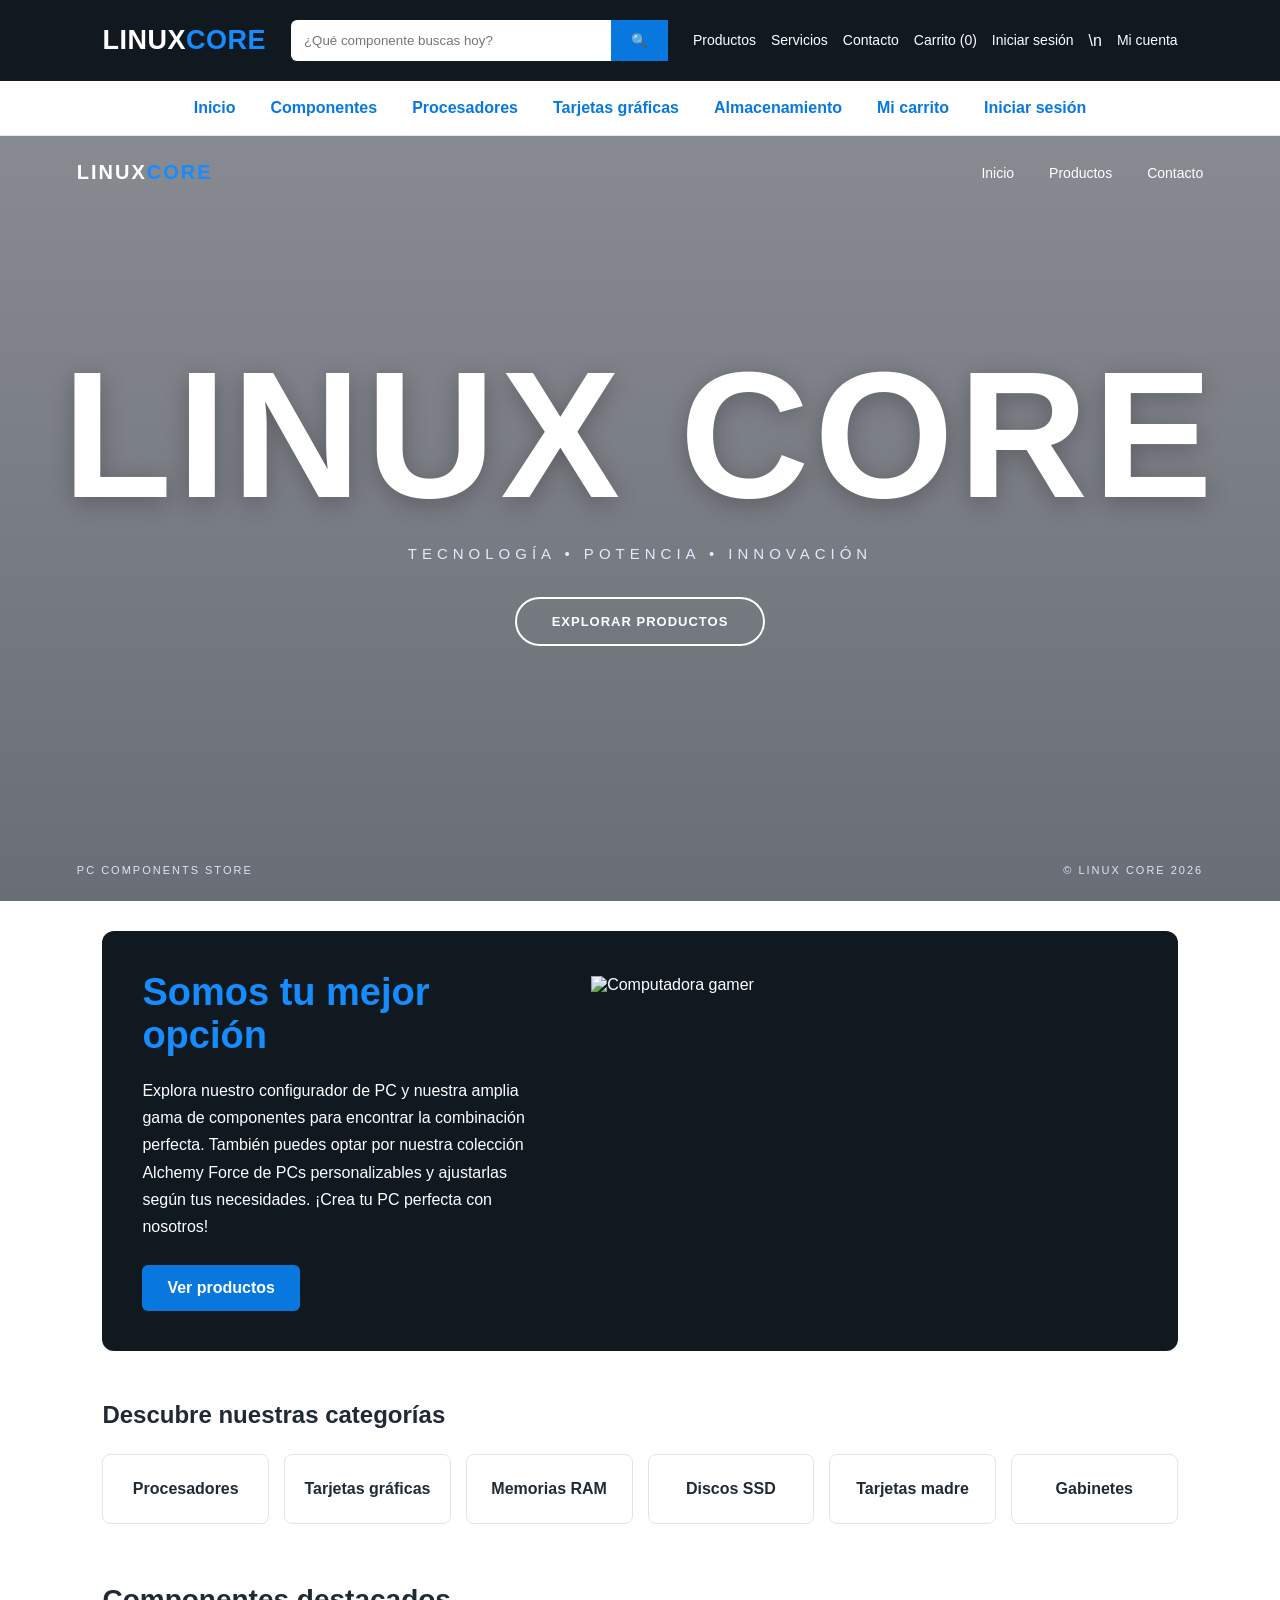
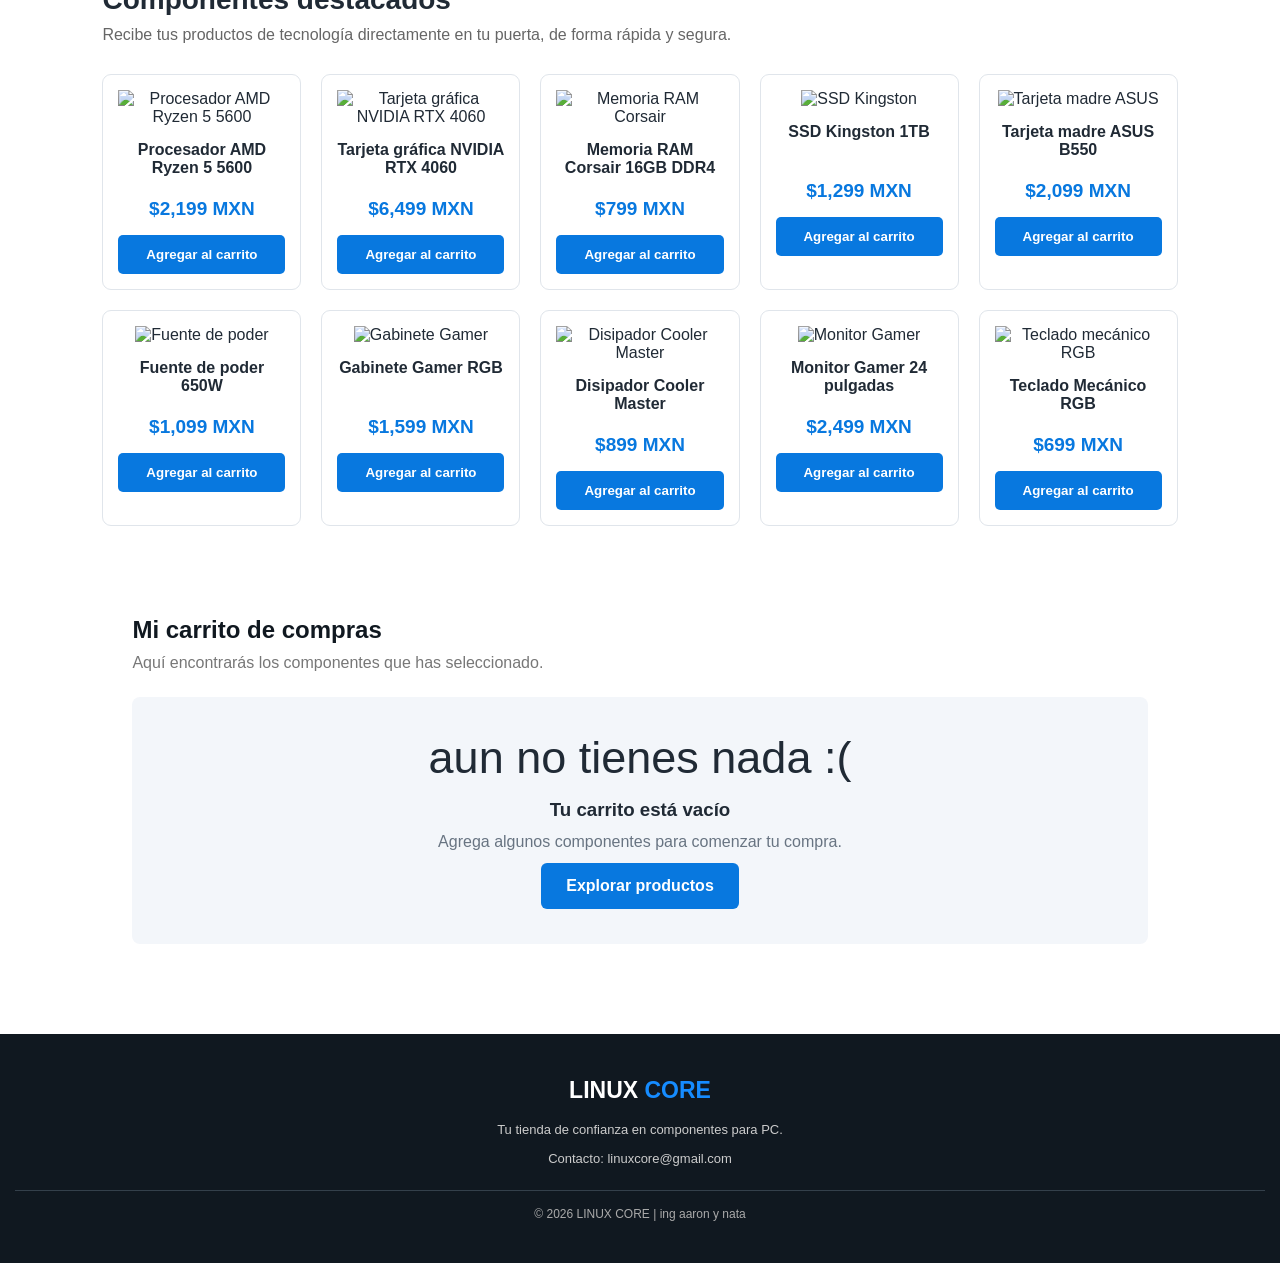
==== commit 9f319bf8: "Add My Account navigation link" ====
--- a/LINUX_CORE/index.html
+++ b/LINUX_CORE/index.html
@@ -29,7 +29,7 @@
             <a href="servicios.html">Servicios</a>
             <a href="contacto.html">Contacto</a>
             <a href="#carrito">Carrito (<span id="cartCount">0</span>)</a>
-            <a href="login.html">Iniciar sesión</a>
+            <a href="login.html">Iniciar sesión</a>\n            <a href="cuenta.html">Mi cuenta</a>
         </section>
     </header>
 
